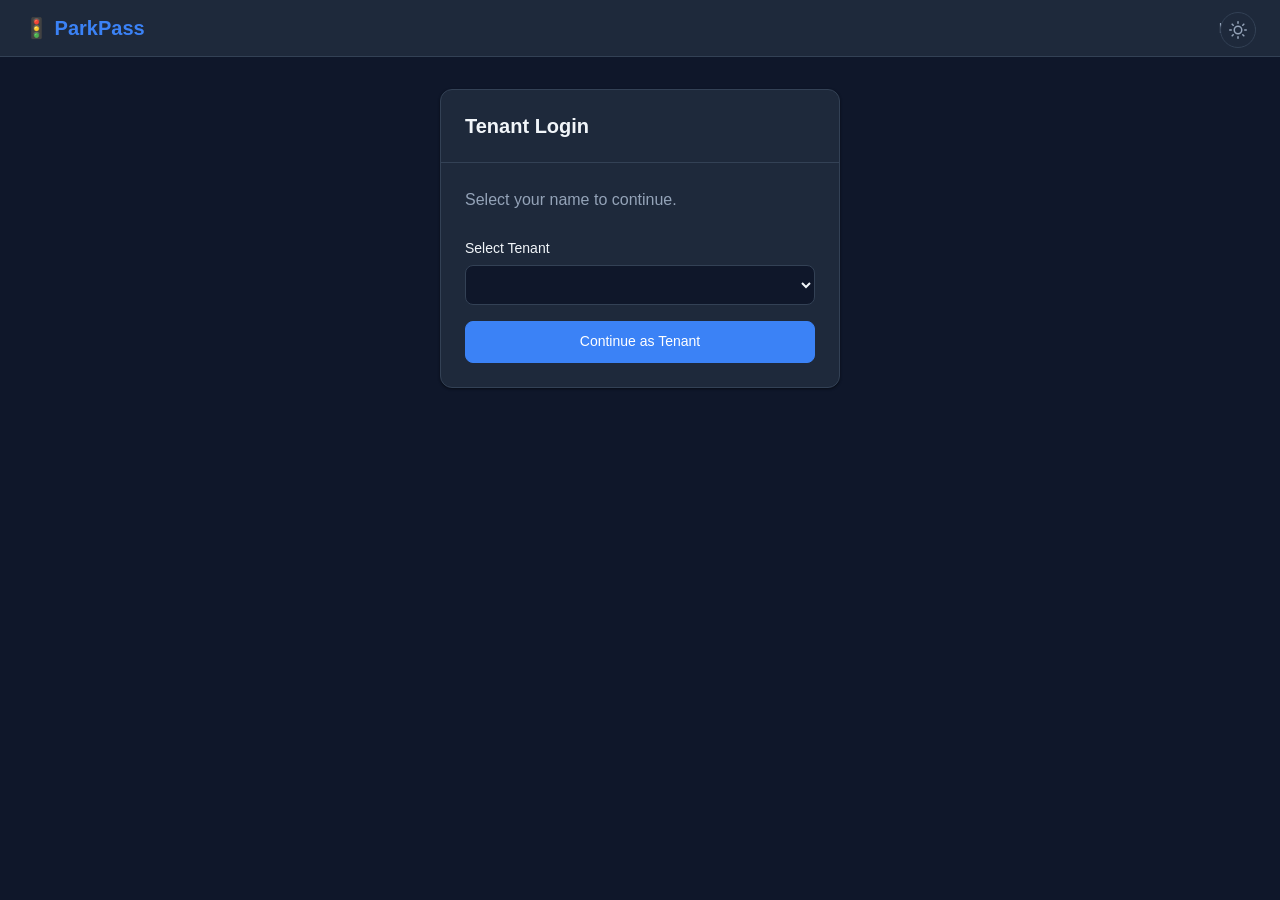
==== login.html @ d05d2c6f "Initial commit: ParkPass visitor parking demo" ====
<!DOCTYPE html>
<html lang="en">
<head>
<meta charset="UTF-8">
<meta name="viewport" content="width=device-width, initial-scale=1.0">
<title>Login — ParkPass</title>
<link rel="stylesheet" href="assets/css/style.css">
<script src="assets/js/theme.js"></script>
<script src="assets/js/utils.js"></script>
<script src="assets/js/store.js"></script>
</head>
<body>

<button id="theme-toggle" class="theme-toggle" onclick="__toggleTheme()" aria-label="Toggle theme"></button>
<script>__setTheme(window.__theme);</script>

<nav class="nav no-print">
  <a href="index.html" class="nav-brand">&#x1F6A6; ParkPass</a>
  <div class="nav-links">
    <a href="index.html">Home</a>
  </div>
</nav>

<div class="container" style="max-width:28rem;">
  <div class="card">
    <div class="card-header">
      <h1 style="font-size:1.25rem;font-weight:700;" id="login-title">Login</h1>
    </div>
    <div class="card-body" id="login-form-container">
      <div class="text-center text-muted" style="padding:2rem 0;">
        <p id="login-loading">Loading...</p>
      </div>
    </div>
  </div>
</div>

<script>
(function () {
  var params = new URLSearchParams(window.location.search);
  var role = params.get('role') || 'tenant';

  var title = qs('#login-title');
  var container = qs('#login-form-container');

  function renderTenantLogin() {
    title.textContent = 'Tenant Login';
    var tenants = getTenants();
    container.innerHTML =
      '<p class="text-muted" style="margin-bottom:1.5rem;">Select your name to continue.</p>' +
      '<div class="form-group">' +
        '<label class="form-label">Select Tenant</label>' +
        '<select id="tenant-select" class="form-select">' +
          tenants.map(function (t) {
            return '<option value="' + t.name + '">' + t.name + ' — Unit ' + t.unit + '</option>';
          }).join('') +
        '</select>' +
      '</div>' +
      '<button id="login-btn" class="btn btn-primary" style="width:100%;">Continue as Tenant</button>';
    qs('#login-btn').addEventListener('click', function () {
      var name = qs('#tenant-select').value;
      var tenant = tenants.find(function (t) { return t.name === name; });
      setLoggedUser({ role: 'tenant', name: name, unit: tenant ? tenant.unit : '' });
      window.location.href = 'tenant/dashboard.html';
    });
  }

  function renderStaffLogin() {
    title.textContent = 'Staff Login';
    container.innerHTML =
      '<p class="text-muted" style="margin-bottom:1.5rem;">Staff verification portal.</p>' +
      '<div class="form-group">' +
        '<label class="form-label">Staff ID</label>' +
        '<input type="text" class="form-input" id="staff-id" placeholder="e.g. STAFF-001" value="STAFF-001">' +
      '</div>' +
      '<button id="login-btn" class="btn btn-primary" style="width:100%;">Login as Staff</button>';
    qs('#login-btn').addEventListener('click', function () {
      setLoggedUser({ role: 'staff', name: qs('#staff-id').value || 'STAFF-001' });
      window.location.href = 'staff/scan.html';
    });
  }

  function renderManagerLogin() {
    title.textContent = 'Manager Login';
    container.innerHTML =
      '<p class="text-muted" style="margin-bottom:1.5rem;">Property management dashboard.</p>' +
      '<div class="form-group">' +
        '<label class="form-label">Email</label>' +
        '<input type="email" class="form-input" id="manager-email" placeholder="manager@example.com" value="admin@parkpass.demo">' +
      '</div>' +
      '<div class="form-group">' +
        '<label class="form-label">Password</label>' +
        '<input type="password" class="form-input" id="manager-pass" placeholder="Enter password" value="••••••••">' +
      '</div>' +
      '<button id="login-btn" class="btn btn-primary" style="width:100%;">Login as Manager</button>';
    qs('#login-btn').addEventListener('click', function () {
      setLoggedUser({ role: 'manager', name: 'Admin' });
      window.location.href = 'manager/dashboard.html';
    });
  }

  if (role === 'tenant') renderTenantLogin();
  else if (role === 'staff') renderStaffLogin();
  else if (role === 'manager') renderManagerLogin();
  else {
    container.innerHTML = '<p class="text-muted">Invalid role. <a href="index.html">Go back</a>.</p>';
  }
})();
</script>

</body>
</html>
---- assets/css/style.css ----
*,
*::before,
*::after {
  box-sizing: border-box;
  margin: 0;
  padding: 0;
}

:root {
  --bg: #f1f5f9;
  --card-bg: #ffffff;
  --card-shadow: 0 1px 3px rgba(0, 0, 0, 0.1), 0 1px 2px rgba(0, 0, 0, 0.06);
  --text: #0f172a;
  --text-muted: #64748b;
  --text-dim: #94a3b8;
  --border: #e2e8f0;
  --primary: #2563eb;
  --primary-hover: #1d4ed8;
  --primary-light: #dbeafe;
  --primary-text: #ffffff;
  --success: #16a34a;
  --success-light: #dcfce7;
  --success-text: #166534;
  --danger: #dc2626;
  --danger-light: #fee2e2;
  --danger-text: #991b1b;
  --warning: #f59e0b;
  --warning-light: #fef3c7;
  --warning-text: #92400e;
  --nav-bg: #ffffff;
  --input-bg: #ffffff;
  --hover-bg: #f8fafc;
  --chart-grid: #e2e8f0;
}

[data-theme="dark"] {
  --bg: #0f172a;
  --card-bg: #1e293b;
  --card-shadow: 0 1px 3px rgba(0, 0, 0, 0.3), 0 1px 2px rgba(0, 0, 0, 0.2);
  --text: #f1f5f9;
  --text-muted: #94a3b8;
  --text-dim: #64748b;
  --border: #334155;
  --primary: #3b82f6;
  --primary-hover: #60a5fa;
  --primary-light: #1e3a5f;
  --primary-text: #ffffff;
  --success: #22c55e;
  --success-light: #14532d;
  --success-text: #bbf7d0;
  --danger: #ef4444;
  --danger-light: #450a0a;
  --danger-text: #fecaca;
  --warning: #fbbf24;
  --warning-light: #451a03;
  --warning-text: #fde68a;
  --nav-bg: #1e293b;
  --input-bg: #0f172a;
  --hover-bg: #1a2332;
  --chart-grid: #334155;
}

html {
  font-size: 16px;
  scroll-behavior: smooth;
}

body {
  font-family: -apple-system, BlinkMacSystemFont, 'Segoe UI', Roboto, 'Helvetica Neue', Arial, sans-serif;
  background: var(--bg);
  color: var(--text);
  line-height: 1.6;
  min-height: 100vh;
  transition: background-color 0.2s, color 0.2s;
}

a {
  color: var(--primary);
  text-decoration: none;
}

a:hover {
  color: var(--primary-hover);
}

/* Nav */
.nav {
  background: var(--nav-bg);
  border-bottom: 1px solid var(--border);
  padding: 0.75rem 1.5rem;
  display: flex;
  align-items: center;
  justify-content: space-between;
  position: sticky;
  top: 0;
  z-index: 40;
}

.nav-brand {
  font-size: 1.25rem;
  font-weight: 700;
  color: var(--primary);
  display: flex;
  align-items: center;
  gap: 0.5rem;
}

.nav-links {
  display: flex;
  align-items: center;
  gap: 1rem;
}

.nav-links a {
  color: var(--text-muted);
  font-size: 0.875rem;
  font-weight: 500;
  transition: color 0.15s;
}

.nav-links a:hover {
  color: var(--text);
}

/* Theme Toggle */
.theme-toggle {
  position: fixed;
  top: 0.75rem;
  right: 1.5rem;
  z-index: 50;
  background: var(--card-bg);
  border: 1px solid var(--border);
  border-radius: 9999px;
  width: 2.25rem;
  height: 2.25rem;
  display: flex;
  align-items: center;
  justify-content: center;
  cursor: pointer;
  color: var(--text-muted);
  transition: background 0.2s, color 0.2s, border-color 0.2s;
  font-size: 1rem;
}

.theme-toggle:hover {
  background: var(--hover-bg);
  color: var(--text);
}

/* Layout */
.container {
  max-width: 64rem;
  margin: 0 auto;
  padding: 2rem 1.5rem;
}

.container-wide {
  max-width: 80rem;
}

/* Cards */
.card {
  background: var(--card-bg);
  border: 1px solid var(--border);
  border-radius: 0.75rem;
  box-shadow: var(--card-shadow);
  transition: background-color 0.2s, border-color 0.2s;
}

.card-header {
  padding: 1.25rem 1.5rem;
  border-bottom: 1px solid var(--border);
  display: flex;
  align-items: center;
  justify-content: space-between;
}

.card-body {
  padding: 1.5rem;
}

/* Buttons */
.btn {
  display: inline-flex;
  align-items: center;
  justify-content: center;
  gap: 0.5rem;
  padding: 0.625rem 1.25rem;
  border-radius: 0.5rem;
  font-size: 0.875rem;
  font-weight: 500;
  border: 1px solid transparent;
  cursor: pointer;
  transition: all 0.15s;
  text-decoration: none;
  line-height: 1.4;
}

.btn:hover {
  transform: translateY(-1px);
}

.btn:active {
  transform: translateY(0);
}

.btn-primary {
  background: var(--primary);
  color: var(--primary-text);
  border-color: var(--primary);
}

.btn-primary:hover {
  background: var(--primary-hover);
  border-color: var(--primary-hover);
  color: var(--primary-text);
}

.btn-outline {
  background: transparent;
  color: var(--text);
  border-color: var(--border);
}

.btn-outline:hover {
  background: var(--hover-bg);
  border-color: var(--text-muted);
}

.btn-success {
  background: var(--success);
  color: white;
}

.btn-success:hover {
  background: #15803d;
  color: white;
}

.btn-danger {
  background: var(--danger);
  color: white;
}

.btn-danger:hover {
  background: #b91c1c;
  color: white;
}

.btn-sm {
  padding: 0.375rem 0.75rem;
  font-size: 0.8125rem;
}

.btn-group {
  display: flex;
  gap: 0.5rem;
  flex-wrap: wrap;
}

/* Badges */
.badge {
  display: inline-flex;
  align-items: center;
  padding: 0.125rem 0.625rem;
  border-radius: 9999px;
  font-size: 0.75rem;
  font-weight: 600;
  text-transform: capitalize;
}

.badge-active {
  background: var(--success-light);
  color: var(--success-text);
}

.badge-expired {
  background: var(--danger-light);
  color: var(--danger-text);
}

.badge-revoked {
  background: var(--warning-light);
  color: var(--warning-text);
}

.badge-outline {
  background: transparent;
  border: 1px solid var(--border);
  color: var(--text-muted);
}

/* Forms */
.form-group {
  margin-bottom: 1rem;
}

.form-label {
  display: block;
  font-size: 0.875rem;
  font-weight: 500;
  color: var(--text);
  margin-bottom: 0.375rem;
}

.form-input,
.form-select {
  width: 100%;
  padding: 0.625rem 0.875rem;
  border: 1px solid var(--border);
  border-radius: 0.5rem;
  font-size: 0.875rem;
  background: var(--input-bg);
  color: var(--text);
  transition: border-color 0.15s;
}

.form-input:focus,
.form-select:focus {
  outline: none;
  border-color: var(--primary);
  box-shadow: 0 0 0 3px var(--primary-light);
}

.form-input::placeholder {
  color: var(--text-dim);
}

/* Tables */
.table-container {
  overflow-x: auto;
}

table {
  width: 100%;
  border-collapse: collapse;
}

th, td {
  text-align: left;
  padding: 0.75rem 1rem;
  border-bottom: 1px solid var(--border);
  font-size: 0.875rem;
}

th {
  font-weight: 600;
  color: var(--text-muted);
  font-size: 0.75rem;
  text-transform: uppercase;
  letter-spacing: 0.05em;
  white-space: nowrap;
}

tr:hover td {
  background: var(--hover-bg);
}

td {
  color: var(--text);
}

/* Hero */
.hero {
  text-align: center;
  padding: 4rem 1.5rem 2rem;
}

.hero h1 {
  font-size: 2.5rem;
  font-weight: 800;
  margin-bottom: 0.75rem;
  background: linear-gradient(135deg, var(--primary), #8b5cf6);
  -webkit-background-clip: text;
  -webkit-text-fill-color: transparent;
  background-clip: text;
}

.hero p {
  color: var(--text-muted);
  font-size: 1.125rem;
  max-width: 36rem;
  margin: 0 auto 2rem;
}

/* Role Cards */
.role-grid {
  display: grid;
  grid-template-columns: repeat(auto-fit, minmax(14rem, 1fr));
  gap: 1.25rem;
  max-width: 48rem;
  margin: 0 auto;
}

.role-card {
  background: var(--card-bg);
  border: 1px solid var(--border);
  border-radius: 0.75rem;
  padding: 2rem 1.5rem;
  text-align: center;
  cursor: pointer;
  transition: all 0.2s;
  text-decoration: none;
  color: var(--text);
  display: block;
}

.role-card:hover {
  border-color: var(--primary);
  box-shadow: 0 0 0 3px var(--primary-light);
  transform: translateY(-2px);
  color: var(--text);
}

.role-icon {
  font-size: 2.5rem;
  margin-bottom: 1rem;
  display: block;
}

.role-card h3 {
  font-size: 1.125rem;
  font-weight: 600;
  margin-bottom: 0.375rem;
}

.role-card p {
  color: var(--text-muted);
  font-size: 0.875rem;
}

/* Pass Card (for visitor/pass page) */
.pass-card {
  background: var(--card-bg);
  border: 2px solid var(--border);
  border-radius: 1rem;
  padding: 2rem;
  text-align: center;
  max-width: 28rem;
  margin: 0 auto;
}

.pass-card h2 {
  font-size: 1.25rem;
  margin-bottom: 1.5rem;
}

.qr-container {
  display: flex;
  justify-content: center;
  margin-bottom: 1.5rem;
}

.qr-container img,
.qr-container canvas {
  border-radius: 0.5rem;
}

.pass-details {
  text-align: left;
  margin-bottom: 1.5rem;
}

.pass-details dt {
  font-size: 0.75rem;
  color: var(--text-muted);
  text-transform: uppercase;
  letter-spacing: 0.05em;
  margin-bottom: 0.125rem;
}

.pass-details dd {
  font-size: 1rem;
  font-weight: 600;
  margin-bottom: 0.75rem;
}

.countdown {
  font-size: 2rem;
  font-weight: 700;
  color: var(--primary);
  margin: 1rem 0;
  font-variant-numeric: tabular-nums;
}

.countdown.expired {
  color: var(--danger);
}

/* Dashboard stats */
.stats-grid {
  display: grid;
  grid-template-columns: repeat(auto-fit, minmax(10rem, 1fr));
  gap: 1rem;
  margin-bottom: 1.5rem;
}

.stat-card {
  background: var(--card-bg);
  border: 1px solid var(--border);
  border-radius: 0.75rem;
  padding: 1.25rem;
  text-align: center;
}

.stat-value {
  font-size: 1.75rem;
  font-weight: 700;
  color: var(--text);
}

.stat-label {
  font-size: 0.8125rem;
  color: var(--text-muted);
  margin-top: 0.25rem;
}

/* Search / Filter bar */
.filter-bar {
  display: flex;
  gap: 0.75rem;
  flex-wrap: wrap;
  align-items: center;
  margin-bottom: 1rem;
}

.filter-bar .form-input {
  flex: 1;
  min-width: 12rem;
}

.filter-tabs {
  display: flex;
  gap: 0.25rem;
  margin-bottom: 1rem;
}

.filter-tab {
  padding: 0.5rem 1rem;
  border-radius: 0.5rem;
  font-size: 0.875rem;
  font-weight: 500;
  cursor: pointer;
  border: 1px solid transparent;
  background: transparent;
  color: var(--text-muted);
  transition: all 0.15s;
}

.filter-tab:hover {
  background: var(--hover-bg);
  color: var(--text);
}

.filter-tab.active {
  background: var(--primary);
  color: var(--primary-text);
  border-color: var(--primary);
}

/* Chart containers */
.chart-container {
  position: relative;
  height: 300px;
  margin-bottom: 1.5rem;
}

.chart-grid {
  display: grid;
  grid-template-columns: 1fr 1fr;
  gap: 1.25rem;
}

@media (max-width: 48rem) {
  .chart-grid {
    grid-template-columns: 1fr;
  }
}

/* Page header */
.page-header {
  display: flex;
  align-items: center;
  justify-content: space-between;
  flex-wrap: wrap;
  gap: 1rem;
  margin-bottom: 1.5rem;
}

.page-header h1 {
  font-size: 1.5rem;
  font-weight: 700;
}

/* Empty state */
.empty-state {
  text-align: center;
  padding: 3rem 1rem;
  color: var(--text-muted);
}

.empty-state p {
  margin-bottom: 1rem;
}

/* Toast / alerts */
.alert {
  padding: 0.75rem 1rem;
  border-radius: 0.5rem;
  font-size: 0.875rem;
  margin-bottom: 1rem;
}

.alert-success {
  background: var(--success-light);
  color: var(--success-text);
  border: 1px solid var(--success);
}

.alert-danger {
  background: var(--danger-light);
  color: var(--danger-text);
  border: 1px solid var(--danger);
}

/* Utility */
.flex { display: flex; }
.flex-col { flex-direction: column; }
.items-center { align-items: center; }
.justify-between { justify-content: space-between; }
.gap-1 { gap: 0.25rem; }
.gap-2 { gap: 0.5rem; }
.gap-3 { gap: 0.75rem; }
.gap-4 { gap: 1rem; }
.mt-2 { margin-top: 0.5rem; }
.mt-4 { margin-top: 1rem; }
.mb-2 { margin-bottom: 0.5rem; }
.mb-4 { margin-bottom: 1rem; }
.text-center { text-align: center; }
.text-muted { color: var(--text-muted); }
.font-bold { font-weight: 700; }
.hidden { display: none; }
.truncate { overflow: hidden; text-overflow: ellipsis; white-space: nowrap; }

/* Responsive table helpers */
@media (max-width: 40rem) {
  .table-mobile-cards table,
  .table-mobile-cards thead,
  .table-mobile-cards tbody,
  .table-mobile-cards th,
  .table-mobile-cards td,
  .table-mobile-cards tr {
    display: block;
  }

  .table-mobile-cards thead {
    display: none;
  }

  .table-mobile-cards td {
    padding: 0.5rem 0.75rem;
    border: none;
    position: relative;
    padding-left: 50%;
  }

  .table-mobile-cards td::before {
    content: attr(data-label);
    position: absolute;
    left: 0.75rem;
    width: 45%;
    font-weight: 600;
    color: var(--text-muted);
    font-size: 0.75rem;
    text-transform: uppercase;
  }

  .table-mobile-cards tr {
    border: 1px solid var(--border);
    border-radius: 0.5rem;
    margin-bottom: 0.75rem;
    background: var(--card-bg);
  }

  .table-mobile-cards tr:hover td {
    background: transparent;
  }
}
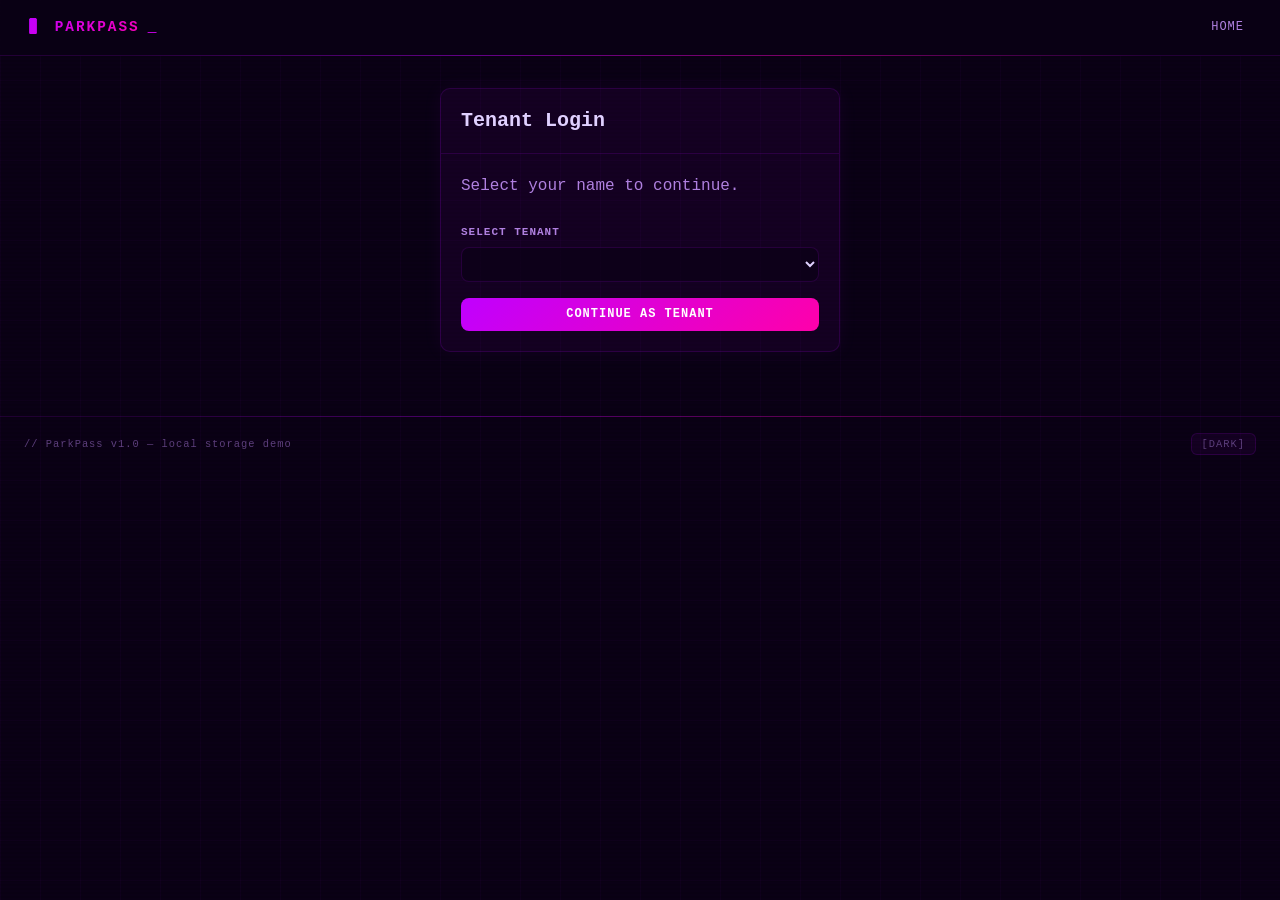
==== commit e2b1c0bd: "Move theme toggle to footer" ====
--- a/login.html
+++ b/login.html
@@ -11,7 +11,6 @@
 </head>
 <body>
 
-<button id="theme-toggle" class="theme-toggle" onclick="__toggleTheme()" aria-label="Toggle theme"></button>
 <script>__setTheme(window.__theme);</script>
 
 <nav class="nav no-print">
@@ -107,5 +106,10 @@
 })();
 </script>
 
+<footer class="footer">
+  <span class="footer-text">// ParkPass v1.0 — local storage demo</span>
+  <button class="theme-toggle" id="theme-toggle" onclick="__toggleTheme()">[DARK]</button>
+</footer>
+
 </body>
 </html>
--- a/assets/css/style.css
+++ b/assets/css/style.css
@@ -7,177 +7,289 @@
 }
 
 :root {
-  --bg: #f1f5f9;
-  --card-bg: #ffffff;
-  --card-shadow: 0 1px 3px rgba(0, 0, 0, 0.1), 0 1px 2px rgba(0, 0, 0, 0.06);
-  --text: #0f172a;
-  --text-muted: #64748b;
-  --text-dim: #94a3b8;
-  --border: #e2e8f0;
-  --primary: #2563eb;
-  --primary-hover: #1d4ed8;
-  --primary-light: #dbeafe;
+  --bg: #0a0015;
+  --bg-secondary: #0f0020;
+  --surface: rgba(180, 0, 255, 0.06);
+  --surface-hover: rgba(180, 0, 255, 0.12);
+  --border: rgba(180, 0, 255, 0.15);
+  --text: #e0d0ff;
+  --text-muted: #b080e0;
+  --text-dim: #604080;
+  --primary: #c000ff;
+  --primary-hover: #d040ff;
+  --primary-light: rgba(192, 0, 255, 0.15);
   --primary-text: #ffffff;
-  --success: #16a34a;
-  --success-light: #dcfce7;
-  --success-text: #166534;
-  --danger: #dc2626;
-  --danger-light: #fee2e2;
-  --danger-text: #991b1b;
-  --warning: #f59e0b;
-  --warning-light: #fef3c7;
-  --warning-text: #92400e;
-  --nav-bg: #ffffff;
-  --input-bg: #ffffff;
-  --hover-bg: #f8fafc;
-  --chart-grid: #e2e8f0;
-}
-
-[data-theme="dark"] {
-  --bg: #0f172a;
-  --card-bg: #1e293b;
-  --card-shadow: 0 1px 3px rgba(0, 0, 0, 0.3), 0 1px 2px rgba(0, 0, 0, 0.2);
-  --text: #f1f5f9;
-  --text-muted: #94a3b8;
-  --text-dim: #64748b;
-  --border: #334155;
-  --primary: #3b82f6;
-  --primary-hover: #60a5fa;
-  --primary-light: #1e3a5f;
+  --accent-pink: #ff00aa;
+  --accent-glow: rgba(192, 0, 255, 0.4);
+  --success: #00ff88;
+  --success-light: rgba(0, 255, 136, 0.1);
+  --success-text: #00ff88;
+  --danger: #ff0044;
+  --danger-light: rgba(255, 0, 68, 0.1);
+  --danger-text: #ff0044;
+  --warning: #ffaa00;
+  --warning-light: rgba(255, 170, 0, 0.1);
+  --warning-text: #ffaa00;
+  --nav-bg: rgba(10, 0, 21, 0.92);
+  --input-bg: rgba(10, 0, 21, 0.6);
+  --hover-bg: rgba(180, 0, 255, 0.08);
+  --chart-grid: rgba(180, 0, 255, 0.12);
+  --card-shadow: 0 0 20px rgba(192, 0, 255, 0.06);
+  --font: 'Cascadia Code', 'Fira Code', 'JetBrains Mono', 'Source Code Pro', 'Courier New', monospace;
+}
+
+[data-theme="light"] {
+  --bg: #120020;
+  --bg-secondary: #1a0030;
+  --surface: rgba(200, 0, 255, 0.08);
+  --surface-hover: rgba(200, 0, 255, 0.14);
+  --border: rgba(200, 0, 255, 0.2);
+  --text: #e8d8ff;
+  --text-muted: #c090f0;
+  --text-dim: #8050b0;
+  --primary: #d040ff;
+  --primary-hover: #e060ff;
+  --primary-light: rgba(208, 64, 255, 0.2);
   --primary-text: #ffffff;
-  --success: #22c55e;
-  --success-light: #14532d;
-  --success-text: #bbf7d0;
-  --danger: #ef4444;
-  --danger-light: #450a0a;
-  --danger-text: #fecaca;
-  --warning: #fbbf24;
-  --warning-light: #451a03;
-  --warning-text: #fde68a;
-  --nav-bg: #1e293b;
-  --input-bg: #0f172a;
-  --hover-bg: #1a2332;
-  --chart-grid: #334155;
-}
-
-html {
-  font-size: 16px;
-  scroll-behavior: smooth;
-}
+  --accent-pink: #ff44bb;
+  --accent-glow: rgba(208, 64, 255, 0.35);
+  --success: #44ffaa;
+  --success-light: rgba(68, 255, 170, 0.12);
+  --success-text: #44ffaa;
+  --danger: #ff3366;
+  --danger-light: rgba(255, 51, 102, 0.12);
+  --danger-text: #ff3366;
+  --warning: #ffbb22;
+  --warning-light: rgba(255, 187, 34, 0.12);
+  --warning-text: #ffbb22;
+  --nav-bg: rgba(18, 0, 32, 0.92);
+  --input-bg: rgba(18, 0, 32, 0.6);
+  --hover-bg: rgba(200, 0, 255, 0.1);
+  --chart-grid: rgba(200, 0, 255, 0.15);
+  --card-shadow: 0 0 20px rgba(208, 64, 255, 0.08);
+}
+
+html { font-size: 16px; scroll-behavior: smooth; }
 
 body {
-  font-family: -apple-system, BlinkMacSystemFont, 'Segoe UI', Roboto, 'Helvetica Neue', Arial, sans-serif;
+  font-family: var(--font);
   background: var(--bg);
   color: var(--text);
   line-height: 1.6;
   min-height: 100vh;
-  transition: background-color 0.2s, color 0.2s;
-}
-
-a {
-  color: var(--primary);
-  text-decoration: none;
-}
-
-a:hover {
-  color: var(--primary-hover);
-}
+  transition: background 0.3s, color 0.3s;
+  position: relative;
+  overflow-x: hidden;
+}
+
+body::before {
+  content: '';
+  position: fixed;
+  top: 0; left: 0;
+  width: 100%; height: 100%;
+  background-image:
+    linear-gradient(rgba(192, 0, 255, 0.035) 1px, transparent 1px),
+    linear-gradient(90deg, rgba(192, 0, 255, 0.035) 1px, transparent 1px);
+  background-size: 40px 40px;
+  pointer-events: none;
+  z-index: 0;
+  animation: gridShift 8s linear infinite;
+}
+
+@keyframes gridShift {
+  0% { transform: translate(0, 0); }
+  100% { transform: translate(40px, 40px); }
+}
+
+body::after {
+  content: '';
+  position: fixed;
+  top: 0; left: 0;
+  width: 100%; height: 100%;
+  background: repeating-linear-gradient(
+    0deg, transparent, transparent 2px,
+    rgba(0, 0, 0, 0.08) 2px, rgba(0, 0, 0, 0.08) 4px
+  );
+  pointer-events: none;
+  z-index: 1;
+}
+
+::selection { background: var(--primary); color: #fff; }
+
+a { color: var(--primary); text-decoration: none; transition: all 0.2s; }
+a:hover { color: var(--primary-hover); text-shadow: 0 0 12px var(--accent-glow); }
 
 /* Nav */
 .nav {
   background: var(--nav-bg);
+  backdrop-filter: blur(12px);
+  -webkit-backdrop-filter: blur(12px);
   border-bottom: 1px solid var(--border);
-  padding: 0.75rem 1.5rem;
+  padding: 0 1.5rem;
   display: flex;
   align-items: center;
   justify-content: space-between;
   position: sticky;
   top: 0;
   z-index: 40;
+  height: 56px;
+}
+
+.nav::after {
+  content: '';
+  position: absolute;
+  bottom: -1px;
+  left: 10%;
+  width: 80%;
+  height: 1px;
+  background: linear-gradient(90deg, transparent, var(--primary), var(--accent-pink), transparent);
+  opacity: 0.4;
 }
 
 .nav-brand {
-  font-size: 1.25rem;
+  font-size: 0.9rem;
   font-weight: 700;
-  color: var(--primary);
+  color: var(--text);
   display: flex;
   align-items: center;
   gap: 0.5rem;
-}
-
-.nav-links {
+  letter-spacing: 2px;
+  text-transform: uppercase;
+  background: linear-gradient(135deg, var(--primary), var(--accent-pink));
+  -webkit-background-clip: text;
+  -webkit-text-fill-color: transparent;
+  background-clip: text;
+}
+
+.nav-brand::after {
+  content: '_';
+  -webkit-text-fill-color: var(--primary);
+  animation: cursorBlink 1s step-end infinite;
+}
+
+@keyframes cursorBlink {
+  0%, 100% { opacity: 1; }
+  50% { opacity: 0; }
+}
+
+.nav-links { display: flex; align-items: center; gap: 0.5rem; }
+
+.nav-links a {
+  color: var(--text-muted);
+  font-size: 0.75rem;
+  font-weight: 500;
+  letter-spacing: 1px;
+  text-transform: uppercase;
+  padding: 0.375rem 0.75rem;
+  border-radius: 6px;
+  transition: all 0.2s;
+}
+
+.nav-links a:hover {
+  color: var(--primary);
+  background: var(--surface-hover);
+  text-shadow: 0 0 12px var(--accent-glow);
+}
+
+/* Theme Toggle */
+/* Footer */
+.footer {
+  border-top: 1px solid var(--border);
+  padding: 1rem 1.5rem;
   display: flex;
   align-items: center;
-  gap: 1rem;
-}
-
-.nav-links a {
-  color: var(--text-muted);
-  font-size: 0.875rem;
-  font-weight: 500;
-  transition: color 0.15s;
-}
-
-.nav-links a:hover {
-  color: var(--text);
-}
-
-/* Theme Toggle */
+  justify-content: space-between;
+  position: relative;
+  margin-top: 2rem;
+}
+
+.footer::before {
+  content: '';
+  position: absolute;
+  top: -1px;
+  left: 10%;
+  width: 80%;
+  height: 1px;
+  background: linear-gradient(90deg, transparent, var(--primary), var(--accent-pink), transparent);
+  opacity: 0.3;
+}
+
+.footer-text {
+  color: var(--text-dim);
+  font-size: 0.65rem;
+  letter-spacing: 1px;
+  font-family: var(--font);
+}
+
 .theme-toggle {
-  position: fixed;
-  top: 0.75rem;
-  right: 1.5rem;
-  z-index: 50;
-  background: var(--card-bg);
+  display: inline-flex;
+  align-items: center;
+  gap: 0.5rem;
+  cursor: pointer;
+  background: var(--surface);
   border: 1px solid var(--border);
-  border-radius: 9999px;
-  width: 2.25rem;
-  height: 2.25rem;
-  display: flex;
-  align-items: center;
-  justify-content: center;
-  cursor: pointer;
-  color: var(--text-muted);
-  transition: background 0.2s, color 0.2s, border-color 0.2s;
-  font-size: 1rem;
+  border-radius: 6px;
+  padding: 0.3rem 0.625rem;
+  color: var(--text-dim);
+  font-size: 0.65rem;
+  letter-spacing: 1px;
+  text-transform: uppercase;
+  font-family: var(--font);
+  transition: all 0.2s;
+  line-height: 1;
 }
 
 .theme-toggle:hover {
-  background: var(--hover-bg);
-  color: var(--text);
+  background: var(--surface-hover);
+  color: var(--primary);
+  border-color: var(--primary);
+  box-shadow: 0 0 12px var(--accent-glow);
+}
+
+.theme-toggle:hover {
+  background: var(--surface-hover);
+  color: var(--primary);
+  border-color: var(--primary);
+  box-shadow: 0 0 12px var(--accent-glow);
 }
 
 /* Layout */
-.container {
-  max-width: 64rem;
-  margin: 0 auto;
-  padding: 2rem 1.5rem;
-}
-
-.container-wide {
-  max-width: 80rem;
-}
+.container { max-width: 64rem; margin: 0 auto; padding: 2rem 1.5rem; position: relative; z-index: 2; }
+.container-wide { max-width: 80rem; }
 
 /* Cards */
 .card {
-  background: var(--card-bg);
+  background: var(--surface);
   border: 1px solid var(--border);
-  border-radius: 0.75rem;
+  border-radius: 10px;
   box-shadow: var(--card-shadow);
-  transition: background-color 0.2s, border-color 0.2s;
-}
+  transition: all 0.3s;
+  position: relative;
+  overflow: hidden;
+}
+
+.card::before {
+  content: '';
+  position: absolute;
+  top: 0; left: 0; right: 0;
+  height: 1px;
+  background: linear-gradient(90deg, transparent, var(--primary), transparent);
+  opacity: 0;
+  transition: opacity 0.3s;
+}
+
+.card:hover { border-color: var(--primary); box-shadow: 0 0 24px rgba(192, 0, 255, 0.08), inset 0 0 24px rgba(192, 0, 255, 0.03); }
+.card:hover::before { opacity: 0.8; }
 
 .card-header {
-  padding: 1.25rem 1.5rem;
+  padding: 1rem 1.25rem;
   border-bottom: 1px solid var(--border);
   display: flex;
   align-items: center;
   justify-content: space-between;
 }
 
-.card-body {
-  padding: 1.5rem;
-}
+.card-body { padding: 1.25rem; }
 
 /* Buttons */
 .btn {
@@ -185,192 +297,194 @@
   align-items: center;
   justify-content: center;
   gap: 0.5rem;
-  padding: 0.625rem 1.25rem;
-  border-radius: 0.5rem;
-  font-size: 0.875rem;
-  font-weight: 500;
+  padding: 0.5rem 1rem;
+  border-radius: 8px;
+  font-size: 0.75rem;
+  font-weight: 600;
+  letter-spacing: 1px;
+  text-transform: uppercase;
   border: 1px solid transparent;
   cursor: pointer;
-  transition: all 0.15s;
+  transition: all 0.2s;
   text-decoration: none;
   line-height: 1.4;
-}
-
-.btn:hover {
-  transform: translateY(-1px);
-}
-
-.btn:active {
-  transform: translateY(0);
-}
+  font-family: var(--font);
+}
+
+.btn:hover { transform: translateY(-1px); }
+.btn:active { transform: translateY(0); }
 
 .btn-primary {
-  background: var(--primary);
+  background: linear-gradient(135deg, var(--primary), var(--accent-pink));
   color: var(--primary-text);
-  border-color: var(--primary);
+  border: none;
 }
 
 .btn-primary:hover {
-  background: var(--primary-hover);
-  border-color: var(--primary-hover);
-  color: var(--primary-text);
+  box-shadow: 0 0 20px var(--accent-glow), 0 0 40px rgba(255, 0, 170, 0.2);
+  color: #fff;
 }
 
 .btn-outline {
   background: transparent;
-  color: var(--text);
+  color: var(--text-muted);
   border-color: var(--border);
 }
 
 .btn-outline:hover {
-  background: var(--hover-bg);
-  border-color: var(--text-muted);
+  border-color: var(--primary);
+  color: var(--primary);
+  background: var(--surface-hover);
+  box-shadow: 0 0 12px var(--accent-glow);
 }
 
 .btn-success {
-  background: var(--success);
-  color: white;
+  background: rgba(0, 255, 136, 0.15);
+  color: var(--success-text);
+  border: 1px solid rgba(0, 255, 136, 0.3);
 }
 
 .btn-success:hover {
-  background: #15803d;
-  color: white;
+  background: rgba(0, 255, 136, 0.25);
+  box-shadow: 0 0 16px rgba(0, 255, 136, 0.2);
+  color: #fff;
 }
 
 .btn-danger {
-  background: var(--danger);
-  color: white;
+  background: rgba(255, 0, 68, 0.15);
+  color: var(--danger-text);
+  border: 1px solid rgba(255, 0, 68, 0.3);
 }
 
 .btn-danger:hover {
-  background: #b91c1c;
-  color: white;
-}
-
-.btn-sm {
-  padding: 0.375rem 0.75rem;
-  font-size: 0.8125rem;
-}
-
-.btn-group {
-  display: flex;
-  gap: 0.5rem;
-  flex-wrap: wrap;
-}
+  background: rgba(255, 0, 68, 0.25);
+  box-shadow: 0 0 16px rgba(255, 0, 68, 0.2);
+  color: #fff;
+}
+
+.btn-sm { padding: 0.3rem 0.625rem; font-size: 0.6875rem; }
+.btn-group { display: flex; gap: 0.5rem; flex-wrap: wrap; }
 
 /* Badges */
 .badge {
   display: inline-flex;
   align-items: center;
-  padding: 0.125rem 0.625rem;
-  border-radius: 9999px;
-  font-size: 0.75rem;
+  padding: 0.125rem 0.5rem;
+  border-radius: 4px;
+  font-size: 0.6875rem;
   font-weight: 600;
-  text-transform: capitalize;
+  text-transform: uppercase;
+  letter-spacing: 0.05em;
+  font-family: var(--font);
 }
 
 .badge-active {
   background: var(--success-light);
   color: var(--success-text);
+  border: 1px solid rgba(0, 255, 136, 0.25);
 }
 
 .badge-expired {
   background: var(--danger-light);
   color: var(--danger-text);
+  border: 1px solid rgba(255, 0, 68, 0.25);
 }
 
 .badge-revoked {
   background: var(--warning-light);
   color: var(--warning-text);
-}
-
-.badge-outline {
-  background: transparent;
-  border: 1px solid var(--border);
-  color: var(--text-muted);
+  border: 1px solid rgba(255, 170, 0, 0.25);
 }
 
 /* Forms */
-.form-group {
-  margin-bottom: 1rem;
-}
+.form-group { margin-bottom: 1rem; }
 
 .form-label {
   display: block;
-  font-size: 0.875rem;
-  font-weight: 500;
-  color: var(--text);
+  font-size: 0.6875rem;
+  font-weight: 600;
+  color: var(--text-muted);
   margin-bottom: 0.375rem;
+  text-transform: uppercase;
+  letter-spacing: 1px;
+  font-family: var(--font);
 }
 
 .form-input,
 .form-select {
   width: 100%;
-  padding: 0.625rem 0.875rem;
+  padding: 0.5rem 0.75rem;
   border: 1px solid var(--border);
-  border-radius: 0.5rem;
-  font-size: 0.875rem;
+  border-radius: 8px;
+  font-size: 0.8125rem;
   background: var(--input-bg);
   color: var(--text);
-  transition: border-color 0.15s;
+  transition: all 0.2s;
+  font-family: var(--font);
 }
 
 .form-input:focus,
 .form-select:focus {
   outline: none;
   border-color: var(--primary);
-  box-shadow: 0 0 0 3px var(--primary-light);
-}
-
-.form-input::placeholder {
-  color: var(--text-dim);
-}
+  box-shadow: 0 0 0 3px var(--primary-light), 0 0 12px var(--accent-glow);
+}
+
+.form-input::placeholder { color: var(--text-dim); font-family: var(--font); }
 
 /* Tables */
-.table-container {
-  overflow-x: auto;
-}
-
-table {
-  width: 100%;
-  border-collapse: collapse;
-}
+.table-container { overflow-x: auto; }
+
+table { width: 100%; border-collapse: collapse; }
 
 th, td {
   text-align: left;
-  padding: 0.75rem 1rem;
+  padding: 0.625rem 0.875rem;
   border-bottom: 1px solid var(--border);
-  font-size: 0.875rem;
+  font-size: 0.75rem;
+  font-family: var(--font);
 }
 
 th {
   font-weight: 600;
-  color: var(--text-muted);
-  font-size: 0.75rem;
-  text-transform: uppercase;
-  letter-spacing: 0.05em;
+  color: var(--text-dim);
+  font-size: 0.6875rem;
+  text-transform: uppercase;
+  letter-spacing: 0.1em;
   white-space: nowrap;
 }
 
-tr:hover td {
-  background: var(--hover-bg);
-}
-
-td {
-  color: var(--text);
-}
+tr:hover td { background: var(--hover-bg); }
+td { color: var(--text); }
+code { color: var(--primary); font-family: var(--font); font-size: 0.75rem; }
 
 /* Hero */
 .hero {
   text-align: center;
-  padding: 4rem 1.5rem 2rem;
+  padding: 5rem 1.5rem 2rem;
+  position: relative;
+}
+
+.hero::before {
+  content: '> parkpass init --env=demo';
+  position: absolute;
+  top: 1.25rem;
+  left: 50%;
+  transform: translateX(-50%);
+  font-size: 0.6rem;
+  color: var(--text-dim);
+  letter-spacing: 1px;
+  opacity: 0.5;
+  white-space: nowrap;
 }
 
 .hero h1 {
-  font-size: 2.5rem;
+  font-size: 2.75rem;
   font-weight: 800;
   margin-bottom: 0.75rem;
-  background: linear-gradient(135deg, var(--primary), #8b5cf6);
+  text-transform: uppercase;
+  letter-spacing: 4px;
+  background: linear-gradient(135deg, var(--primary), var(--accent-pink));
   -webkit-background-clip: text;
   -webkit-text-fill-color: transparent;
   background-clip: text;
@@ -378,204 +492,197 @@
 
 .hero p {
   color: var(--text-muted);
-  font-size: 1.125rem;
+  font-size: 0.85rem;
   max-width: 36rem;
   margin: 0 auto 2rem;
+  font-family: var(--font);
+}
+
+/* Section marker */
+.section-marker {
+  text-align: center;
+  padding: 1rem 1.5rem 0;
+  font-size: 0.55rem;
+  color: var(--text-dim);
+  letter-spacing: 2px;
+  text-transform: uppercase;
+  opacity: 0.4;
 }
 
 /* Role Cards */
 .role-grid {
   display: grid;
   grid-template-columns: repeat(auto-fit, minmax(14rem, 1fr));
-  gap: 1.25rem;
+  gap: 1rem;
   max-width: 48rem;
   margin: 0 auto;
+  position: relative;
+  z-index: 2;
 }
 
 .role-card {
-  background: var(--card-bg);
+  background: var(--surface);
   border: 1px solid var(--border);
-  border-radius: 0.75rem;
+  border-radius: 10px;
   padding: 2rem 1.5rem;
   text-align: center;
   cursor: pointer;
-  transition: all 0.2s;
+  transition: all 0.3s;
   text-decoration: none;
   color: var(--text);
   display: block;
+  position: relative;
+  overflow: hidden;
+}
+
+.role-card::before {
+  content: '';
+  position: absolute;
+  top: 0; left: 0; right: 0;
+  height: 1px;
+  background: linear-gradient(90deg, transparent, var(--primary), transparent);
+  opacity: 0;
+  transition: opacity 0.3s;
 }
 
 .role-card:hover {
   border-color: var(--primary);
-  box-shadow: 0 0 0 3px var(--primary-light);
-  transform: translateY(-2px);
+  box-shadow: 0 0 24px rgba(192, 0, 255, 0.08), inset 0 0 24px rgba(192, 0, 255, 0.03);
+  transform: translateY(-3px);
   color: var(--text);
 }
 
-.role-icon {
-  font-size: 2.5rem;
-  margin-bottom: 1rem;
-  display: block;
-}
+.role-card:hover::before { opacity: 0.8; }
+
+.role-icon { font-size: 2rem; margin-bottom: 0.75rem; display: block; }
 
 .role-card h3 {
-  font-size: 1.125rem;
+  font-size: 0.85rem;
   font-weight: 600;
-  margin-bottom: 0.375rem;
+  margin-bottom: 0.5rem;
+  text-transform: uppercase;
+  letter-spacing: 2px;
+  font-family: var(--font);
 }
 
 .role-card p {
   color: var(--text-muted);
-  font-size: 0.875rem;
-}
-
-/* Pass Card (for visitor/pass page) */
+  font-size: 0.75rem;
+  line-height: 1.6;
+  font-family: var(--font);
+}
+
+/* Pass Card */
 .pass-card {
-  background: var(--card-bg);
-  border: 2px solid var(--border);
-  border-radius: 1rem;
+  background: var(--surface);
+  border: 1px solid var(--border);
+  border-radius: 10px;
   padding: 2rem;
   text-align: center;
   max-width: 28rem;
   margin: 0 auto;
+  position: relative;
 }
 
 .pass-card h2 {
-  font-size: 1.25rem;
-  margin-bottom: 1.5rem;
-}
-
-.qr-container {
-  display: flex;
-  justify-content: center;
-  margin-bottom: 1.5rem;
-}
-
-.qr-container img,
-.qr-container canvas {
-  border-radius: 0.5rem;
-}
-
-.pass-details {
-  text-align: left;
-  margin-bottom: 1.5rem;
-}
+  font-size: 1rem;
+  margin-bottom: 1rem;
+  text-transform: uppercase;
+  letter-spacing: 2px;
+  font-family: var(--font);
+}
+
+.qr-container { display: flex; justify-content: center; margin-bottom: 1.5rem; }
+.qr-container img, .qr-container canvas { border-radius: 8px; }
+
+.pass-details { text-align: left; margin-bottom: 1rem; }
 
 .pass-details dt {
-  font-size: 0.75rem;
-  color: var(--text-muted);
-  text-transform: uppercase;
-  letter-spacing: 0.05em;
+  font-size: 0.625rem;
+  color: var(--text-dim);
+  text-transform: uppercase;
+  letter-spacing: 0.1em;
   margin-bottom: 0.125rem;
+  font-family: var(--font);
 }
 
 .pass-details dd {
-  font-size: 1rem;
+  font-size: 0.875rem;
   font-weight: 600;
-  margin-bottom: 0.75rem;
+  margin-bottom: 0.625rem;
+  font-family: var(--font);
 }
 
 .countdown {
-  font-size: 2rem;
+  font-size: 1.75rem;
   font-weight: 700;
   color: var(--primary);
   margin: 1rem 0;
   font-variant-numeric: tabular-nums;
-}
-
-.countdown.expired {
-  color: var(--danger);
-}
-
-/* Dashboard stats */
+  text-shadow: 0 0 20px var(--accent-glow);
+}
+
+.countdown.expired { color: var(--danger); text-shadow: 0 0 20px rgba(255, 0, 68, 0.4); }
+
+/* Stats */
 .stats-grid {
   display: grid;
   grid-template-columns: repeat(auto-fit, minmax(10rem, 1fr));
-  gap: 1rem;
+  gap: 0.75rem;
   margin-bottom: 1.5rem;
 }
 
 .stat-card {
-  background: var(--card-bg);
+  background: var(--surface);
   border: 1px solid var(--border);
-  border-radius: 0.75rem;
-  padding: 1.25rem;
+  border-radius: 10px;
+  padding: 1rem;
   text-align: center;
-}
-
-.stat-value {
-  font-size: 1.75rem;
-  font-weight: 700;
-  color: var(--text);
-}
-
-.stat-label {
-  font-size: 0.8125rem;
-  color: var(--text-muted);
-  margin-top: 0.25rem;
-}
-
-/* Search / Filter bar */
-.filter-bar {
-  display: flex;
-  gap: 0.75rem;
-  flex-wrap: wrap;
-  align-items: center;
-  margin-bottom: 1rem;
-}
-
-.filter-bar .form-input {
-  flex: 1;
-  min-width: 12rem;
-}
-
-.filter-tabs {
-  display: flex;
-  gap: 0.25rem;
-  margin-bottom: 1rem;
-}
+  transition: all 0.3s;
+}
+
+.stat-card:hover {
+  border-color: var(--primary);
+  box-shadow: 0 0 16px rgba(192, 0, 255, 0.06);
+}
+
+.stat-value { font-size: 1.5rem; font-weight: 700; color: var(--primary); font-family: var(--font); }
+.stat-label { font-size: 0.6875rem; color: var(--text-dim); margin-top: 0.25rem; text-transform: uppercase; letter-spacing: 1px; font-family: var(--font); }
+
+/* Filter bar */
+.filter-bar { display: flex; gap: 0.75rem; flex-wrap: wrap; align-items: center; margin-bottom: 1rem; }
+.filter-bar .form-input { flex: 1; min-width: 12rem; }
+
+.filter-tabs { display: flex; gap: 0.25rem; margin-bottom: 1rem; }
 
 .filter-tab {
-  padding: 0.5rem 1rem;
-  border-radius: 0.5rem;
-  font-size: 0.875rem;
-  font-weight: 500;
+  padding: 0.4rem 0.875rem;
+  border-radius: 6px;
+  font-size: 0.6875rem;
+  font-weight: 600;
+  letter-spacing: 1px;
+  text-transform: uppercase;
   cursor: pointer;
   border: 1px solid transparent;
   background: transparent;
-  color: var(--text-muted);
-  transition: all 0.15s;
-}
-
-.filter-tab:hover {
-  background: var(--hover-bg);
-  color: var(--text);
-}
+  color: var(--text-dim);
+  transition: all 0.2s;
+  font-family: var(--font);
+}
+
+.filter-tab:hover { background: var(--surface-hover); color: var(--text-muted); }
 
 .filter-tab.active {
-  background: var(--primary);
+  background: linear-gradient(135deg, var(--primary), var(--accent-pink));
   color: var(--primary-text);
-  border-color: var(--primary);
-}
-
-/* Chart containers */
-.chart-container {
-  position: relative;
-  height: 300px;
-  margin-bottom: 1.5rem;
-}
-
-.chart-grid {
-  display: grid;
-  grid-template-columns: 1fr 1fr;
-  gap: 1.25rem;
-}
-
-@media (max-width: 48rem) {
-  .chart-grid {
-    grid-template-columns: 1fr;
-  }
-}
+  box-shadow: 0 0 12px var(--accent-glow);
+}
+
+/* Charts */
+.chart-container { position: relative; height: 280px; margin-bottom: 1rem; }
+.chart-grid { display: grid; grid-template-columns: 1fr 1fr; gap: 1rem; }
+
+@media (max-width: 48rem) { .chart-grid { grid-template-columns: 1fr; } }
 
 /* Page header */
 .page-header {
@@ -588,39 +695,37 @@
 }
 
 .page-header h1 {
-  font-size: 1.5rem;
+  font-size: 1.25rem;
   font-weight: 700;
+  text-transform: uppercase;
+  letter-spacing: 2px;
+  font-family: var(--font);
+  color: var(--text);
 }
 
 /* Empty state */
-.empty-state {
-  text-align: center;
-  padding: 3rem 1rem;
-  color: var(--text-muted);
-}
-
-.empty-state p {
+.empty-state { text-align: center; padding: 3rem 1rem; color: var(--text-dim); }
+.empty-state p { margin-bottom: 1rem; font-family: var(--font); }
+
+/* Alerts */
+.alert {
+  padding: 0.625rem 0.875rem;
+  border-radius: 8px;
+  font-size: 0.75rem;
   margin-bottom: 1rem;
-}
-
-/* Toast / alerts */
-.alert {
-  padding: 0.75rem 1rem;
-  border-radius: 0.5rem;
-  font-size: 0.875rem;
-  margin-bottom: 1rem;
+  font-family: var(--font);
 }
 
 .alert-success {
   background: var(--success-light);
   color: var(--success-text);
-  border: 1px solid var(--success);
+  border: 1px solid rgba(0, 255, 136, 0.2);
 }
 
 .alert-danger {
   background: var(--danger-light);
   color: var(--danger-text);
-  border: 1px solid var(--danger);
+  border: 1px solid rgba(255, 0, 68, 0.2);
 }
 
 /* Utility */
@@ -642,47 +747,38 @@
 .hidden { display: none; }
 .truncate { overflow: hidden; text-overflow: ellipsis; white-space: nowrap; }
 
-/* Responsive table helpers */
+/* Responsive table */
 @media (max-width: 40rem) {
   .table-mobile-cards table,
   .table-mobile-cards thead,
   .table-mobile-cards tbody,
   .table-mobile-cards th,
   .table-mobile-cards td,
-  .table-mobile-cards tr {
-    display: block;
-  }
-
-  .table-mobile-cards thead {
-    display: none;
-  }
-
+  .table-mobile-cards tr { display: block; }
+  .table-mobile-cards thead { display: none; }
   .table-mobile-cards td {
-    padding: 0.5rem 0.75rem;
+    padding: 0.4rem 0.625rem;
     border: none;
     position: relative;
     padding-left: 50%;
+    font-size: 0.6875rem;
   }
-
   .table-mobile-cards td::before {
     content: attr(data-label);
     position: absolute;
-    left: 0.75rem;
+    left: 0.625rem;
     width: 45%;
     font-weight: 600;
-    color: var(--text-muted);
-    font-size: 0.75rem;
+    color: var(--text-dim);
+    font-size: 0.625rem;
     text-transform: uppercase;
+    letter-spacing: 0.05em;
   }
-
   .table-mobile-cards tr {
     border: 1px solid var(--border);
-    border-radius: 0.5rem;
-    margin-bottom: 0.75rem;
-    background: var(--card-bg);
+    border-radius: 8px;
+    margin-bottom: 0.625rem;
+    background: var(--surface);
   }
-
-  .table-mobile-cards tr:hover td {
-    background: transparent;
-  }
-}
+  .table-mobile-cards tr:hover td { background: transparent; }
+}
